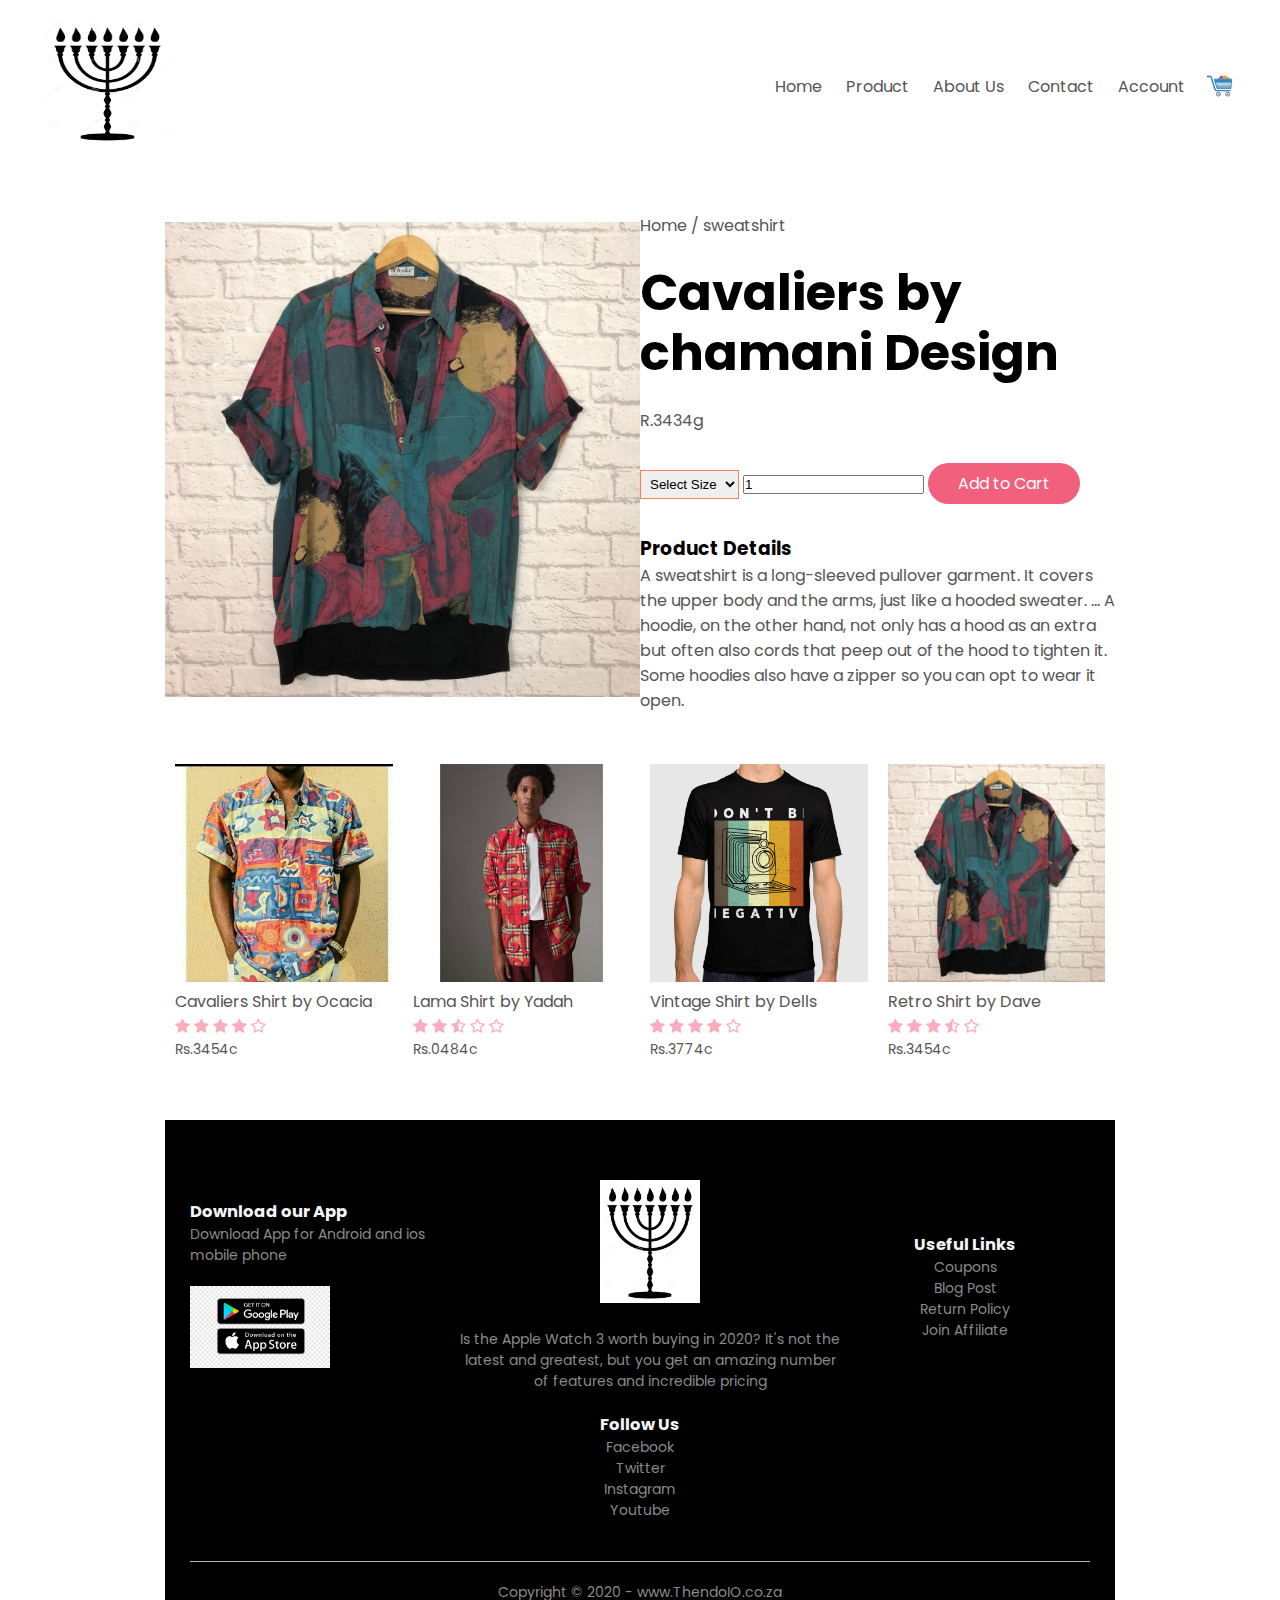
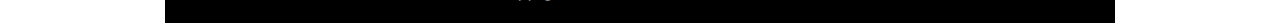
==== product-detail.html @ 04dce434 "product details" ====
<!DOCTYPE html>
<html lang="en">

<head>
    <meta charset="UTF-8">
    <meta name="viewport" content="width=device-width, initial-scale=1.0">
    <link rel="stylesheet" href="./style.css">
    <title>Ecommerce Website</title>
    <link rel="preconnect" href="https://fonts.gstatic.com">
    <link href="https://fonts.googleapis.com/css2?family=Poppins:ital,wght@0,100;1,200&display=swap" rel="stylesheet">
    <link rel="stylesheet" href="https://stackpath.bootstrapcdn.com/font-awesome/4.7.0/css/font-awesome.min.css">
</head>

<body>

    <div class="container">
        <div class="navbar">
            <div class="logo">
                <img src="images/norah.png" width="125px" height="125px" alt="">
            </div>
            <nav>
                <ul id="MenuItems">
                    <li><a href="./index.html">Home</a></li>
                    <li><a href="./product.html">Product</a></li>
                    <li><a href="./product-detail.html">About Us</a></li>
                    <li><a href="">Contact</a></li>
                    <li><a href="">Account</a></li>
                </ul>
            </nav>
            <img src="images/cart.png" width="30px" height="30px" alt="">
            <img src="./logo/menu.png" width="30px" height="30px" class="menu-icon" alt="" onclick="menutoggle()">
        </div>

    </div>



    <div class="small-container single-product">
        <div class="row">
          <div class="col-2">
              <img src="./images/shirt2.jpg" alt="">
          </div>
          <div class="col-2">
              <p>Home / sweatshirt</p>
              <h1>Cavaliers by chamani Design</h1>
              <h4>R.3434g</h4>
              <select >
                  <option>Select Size</option>
                  <option>XXL</option>
                  <option>XL</option>
                  <option>L</option>
                  <option>M</option>
                  <option>S</option>
              </select>
              <input type="number" value="1">
              <a href="" class="btn">Add to Cart</a>
              <h3>Product Details</h3>
              <p>A sweatshirt is a long-sleeved pullover garment. It covers the upper body and the arms, just like a hooded sweater. ... A hoodie, on the other hand, not only has a hood as an extra but often also cords that peep out of the hood to tighten it.
                 Some hoodies also have a zipper so you can opt to wear it open.</p>
          </div>
        </div>
        <div class="row">
            <div class="col-4">
                <img src="images/shirt3.jpeg" alt="">
                <h4>Cavaliers Shirt by Ocacia</h4>
                <div class="rating">
                    <i class="fa fa-star"></i>
                    <i class="fa fa-star"></i>
                    <i class="fa fa-star"></i>
                    <i class="fa fa-star"></i>
                    <i class="fa fa-star-o"></i>
                </div>
                <p>Rs.3454c</p>
            </div>
            <div class="col-4">
                <img src="images/vint1.jpeg" alt="">
                <h4>Lama Shirt by Yadah</h4>
                <div class="rating">
                    <i class="fa fa-star"></i>
                    <i class="fa fa-star"></i>
                    <i class="fa fa-star-half-o"></i>
                    <i class="fa fa-star-o"></i>
                    <i class="fa fa-star-o"></i>
                </div>
                <p>Rs.0484c</p>
            </div>
            <div class="col-4">
                <img src="images/shirt1.jpg" alt="">
                <h4>Vintage Shirt by Dells</h4>
                <div class="rating">
                    <i class="fa fa-star"></i>
                    <i class="fa fa-star"></i>
                    <i class="fa fa-star"></i>
                    <i class="fa fa-star"></i>
                    <i class="fa fa-star-o"></i>
                </div>
                <p>Rs.3774c</p>
            </div>
            <div class="col-4">
                <img src="images/shirt2.jpg" alt="">
                <h4>Retro Shirt by Dave</h4>
                <div class="rating">
                    <i class="fa fa-star"></i>
                    <i class="fa fa-star"></i>
                    <i class="fa fa-star"></i>
                    <i class="fa fa-star-half-o"></i>
                    <i class="fa fa-star-o"></i>
                </div>
                <p>Rs.3454c</p>
            </div>
                    </div>


                    <div class="footer">
                        <div class="container">
                            <div class="row">
                                <div class="footer-col-1">
                                    <h3>Download our App</h3>
                                    <p>Download App for Android and ios mobile phone</p>
                                    <div class="app-logo">
                                        <img src="./logo/app.png" alt="">
                                    </div>
                                </div>
                                <div class="footer-col-2">
                                    <img src="./images/norah.png" alt="">
                                    <p>Is the Apple Watch 3 worth buying in 2020? It's not the latest and greatest,
                                        but you get an amazing number of features and incredible pricing</p>
                                </div>
                                <div class="footer-col-3">
                                    <h3>Useful Links</h3>
                                    <ul>
                                        <li>Coupons</li>
                                        <li>Blog Post</li>
                                        <li>Return Policy</li>
                                        <li>Join Affiliate</li>
                                    </ul>
                                </div>
                                <div class="footer-col-4">
                                    <h3>Follow Us</h3>
                                    <ul>
                                        <li>Facebook</li>
                                        <li>Twitter</li>
                                        <li>Instagram</li>
                                        <li>Youtube</li>
                                    </ul>
                                </div>
                            </div>
                            <hr>
                            <p class="copyright">Copyright &copy; 2020 - www.ThendoIO.co.za</p>
                        </div>
                    </div>

                    <script src="./script.js"></script>

</body>

</html>
---- style.css ----
*{
    margin: 0;
    padding: 0;
    box-sizing: border-box;
}
body{
    font-family: 'Poppins', sans-serif;
}
.navbar{
    display: flex;
    align-items: center;
    padding: 20px;
}
nav{
    flex: 1;
    text-align: right;
}
nav ul{
    display: inline-block;
    list-style: none;
}
nav ul li{
    display: inline-block;
    margin-right: 20px;
}
a{
    text-decoration: none;
    color: #555555;
}
p{
    color: #555555;
}
.container{
    max-width: 1300px;
    margin: auto;
    padding-left: 25px;
    padding-right: 25px;
}
.row{
    display: flex;
    align-items: center;
    flex-wrap: wrap;
    justify-content: space-around;
}
.col-2{
    flex-basis: 50%;
    min-width: 300px;
}
.col-2 img{
    max-width: 100%;
    padding: 50px 0;
}
.col-2 h1{
    font-size: 50px;
    line-height: 60px; 
    margin: 25px 0;
}
.btn{
    display: inline-block;
    background: #f1607d;
    color: white;
    padding: 8px 30px;
    margin: 30px 0;
    border-radius: 30px;
}
.header{
    background: radial-gradient(#ffffff, #faadbd);
}
/* .header .row{
    margin-top: 70px;
} */
.categories{
    margin: 70px 0;
}
.col-3{
    flex-basis: 30%;
    min-width: 250px;
    margin-bottom: 30px;
}
.col-3 img{
    width: 100%;
}
.small-container{
    max-width: 1000px;
    margin: auto;
    padding:0 25px ;
}
.col-4{
    flex-basis: 25%;
    padding: 10px;
    min-width: 200px;
    margin-bottom: 50px;
    transition: transform 0.5s;
}
.col-4 img{
    width: 100%;
}
.title{
    text-align: center;
    margin: 0 auto 80px ;
    position: relative;
    line-height: 60px;
    color: #555555;
}
.title::after{
    content: '';
    background: #faadbd;
    width: 80px;
    height: 5px;
    border-radius: 5px;
    position: absolute;
    bottom: 0;
    left: 50%;
    transform: translateX(-50%);
}
h4{
    color: #555555;
    font-weight: normal;
}
.col-4 p{
    font-size: 14px;
}
.rating .fa{
    color: #faadbd;
}
.col-4:hover{
    transform: translateY(-7px);
}
.offer{
    background: radial-gradient(#ffffff, #faadbd);
    margin-top: 80px;
    padding: 30px 0;
}
.col-2 .offer-img{
    padding: 50px;
}
small{
    color: #555555;
}
.testimonial{
    padding-top: 28px;
}
.testimonial .col-3{
    text-align: center;
    padding: 40px 20px;
    box-shadow: 0 0 20px 0 rgba(0,0 ,0 ,0.1 );
    cursor: pointer;
    transition: transform 0.5s;
}
.testimonial .col-3 img{
    width: 100px;
    margin-top: 20px;
    border-radius: 50%;
}
.testimonial .col-3:hover{
    transform: translateY(-10px);
}
.testimonial .col-3 h3{
    font-weight: 600;
    color: #555555;
    font-size: 18px;
}
.fa.fa-quote-left{
    font-size: 34px;
    color: rgb(230,159 green,159 blue);
}
.col-3 p{
    font-size: 12px;
    margin: 12px 0;
    color: #777777;
}
.col-5 img{
    width: 100px;
    height: 100px;
    cursor: pointer;
    filter: grayscale(100%);
}
.col-5 img:hover{
    filter: grayscale(0);
}
.brands{
    margin: 100px auto;
}
.col-5{
    width: 160px;
}
.footer {
 background: black;
 color: #8a8a8a;
 font-size: 14px;
 padding: 60px 0 20px;
}
.footer p{
    color: #8a8a8a;
}
.footer h3{
    color: whitesmoke;
}
.footer-col-1,.footer-col-2,.footer-col-3,.footer-col-4{
    min-width: 250px;
    margin-bottom: 20px;
}
.footer-col-1{
    flex-basis: 30%;
}
.footer-col-2{
    flex: 1;
    text-align: center;
}
.footer-col-2 img{
    width: 100px;
    margin-bottom: 20px;
}
.footer-col-3,.footer-col-4{
    flex-basis: 12%;
    text-align: center;
}
ul{
    list-style: none;
}
.app-logo{
    margin-top: 20px;
}
.app-logo img{
    width: 140px;
}
.footer hr{
    border: none;
    background: #b5b5b5;
    height: 1px;
    margin: 20px 0;
}
.copyright{
    text-align: center;
}
.menu-icon{
    margin-left: 20px;
    display: none;
}
 /* product page */
 .row-2{
     justify-content: space-between;
     margin: 100px auto 50px;
 }
 select{
     border: 1px solid coral;
     padding: 5px;
 }
 select:focus{
     outline: none;
 }

.page-btn{
    margin: 0 auto 80px;
}
.page-btn span{
    display: inline-block;
    border: 1px solid #faadbd;
    margin-left: 10px;
    width: 40px;
    height: 40px;
    text-align: center;
    line-height: 40px;
    cursor: pointer;
}
.page-btn span:hover{
    color: whitesmoke;
    background: #f1607d;
}

@media only screen and (max-width:800px){
    nav ul{
        position: absolute;
        top: 70px;
        left: 0;
        background: #333333;
        opacity: 0.8;
        width: 100%;
        overflow: hidden;
        transition: max-height 0.6s;
    }
    nav ul li{
        display: block;
        margin-bottom: 10px;
        margin-right: 50px;
        margin-top: 10px;
    }
    nav ul li a{
        color: whitesmoke;
    }
    .menu-icon{
        display: block;
        cursor: pointer;
    }
}

@media only screen and (max-width:600px){
    .row{
        text-align: center;
    }
    .col-2, .col-3, .col-4{
        flex-basis: 100%;
    }
}
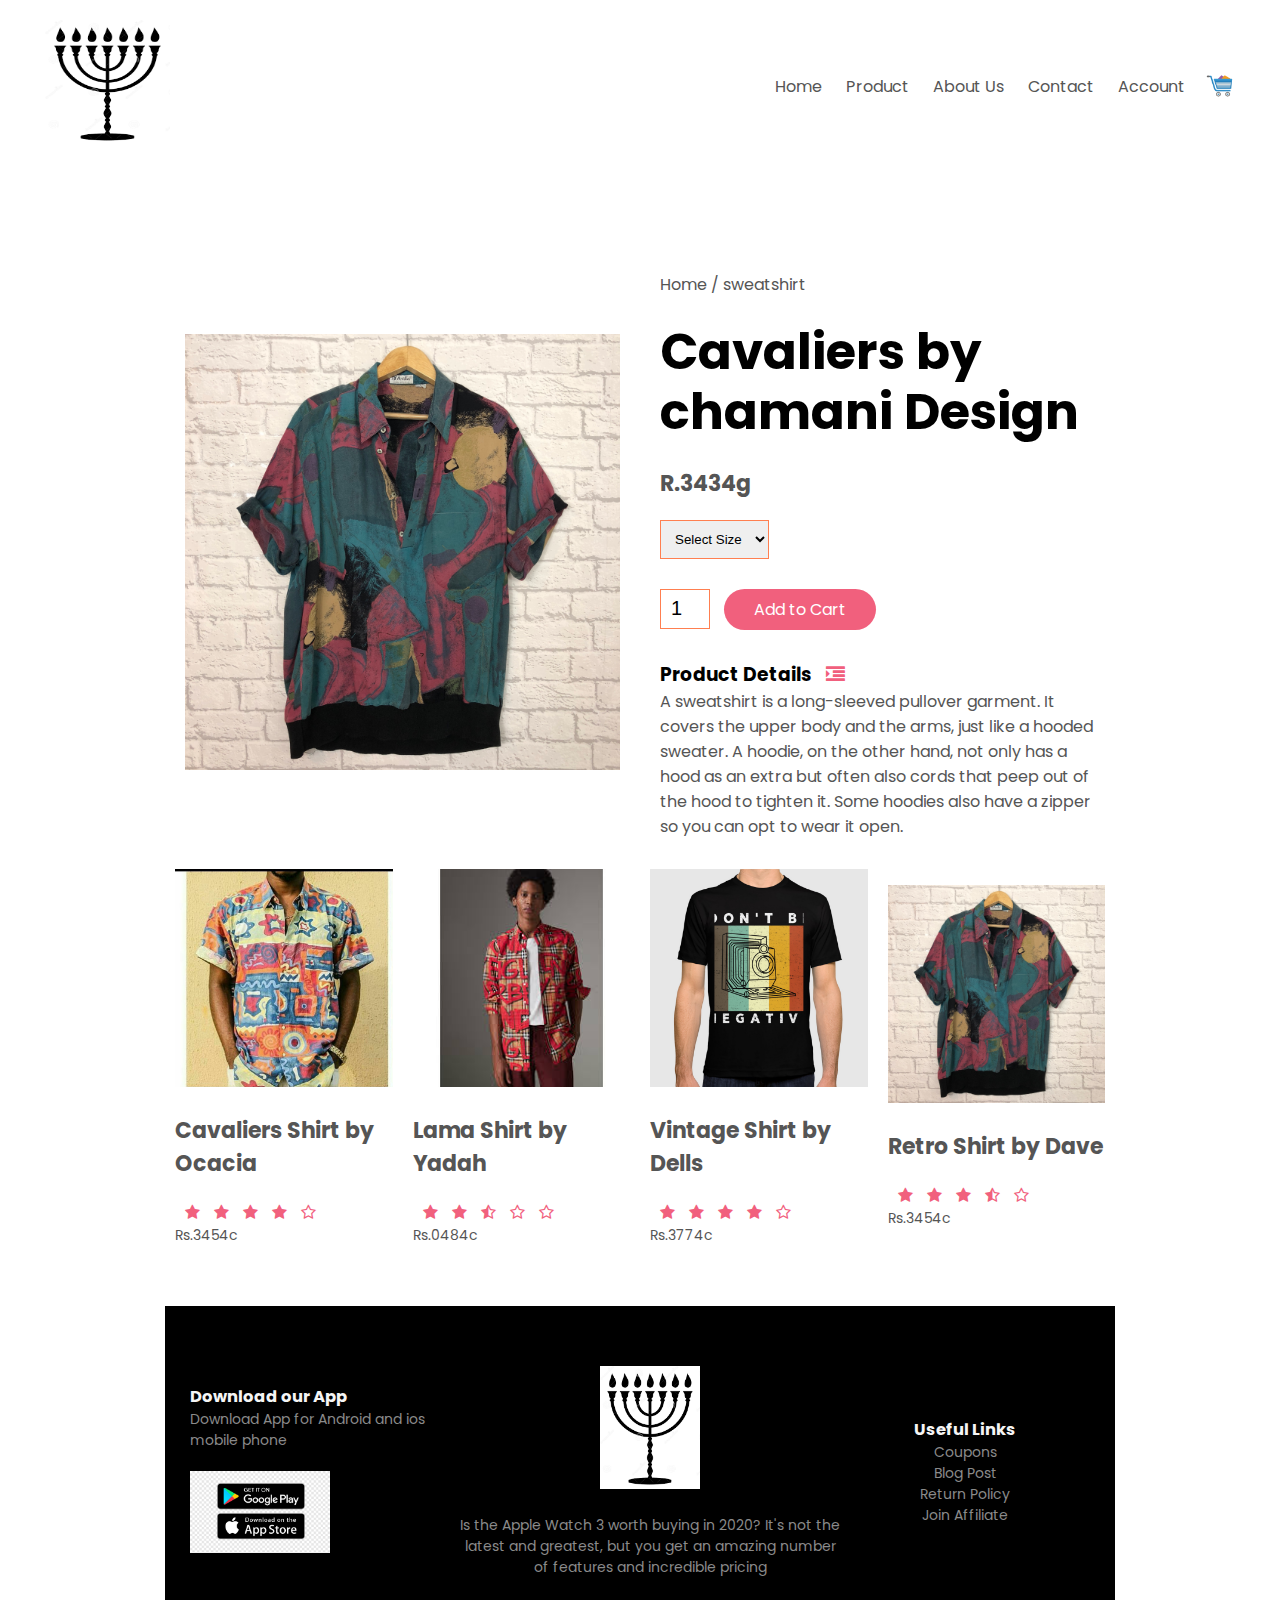
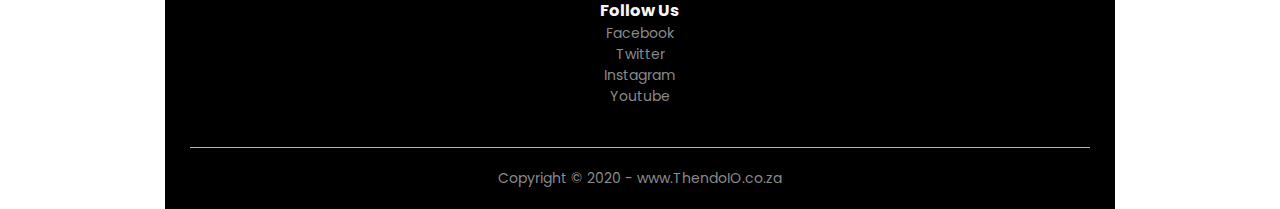
==== commit 125ffb79: "styling product detail" ====
--- a/product-detail.html
+++ b/product-detail.html
@@ -38,7 +38,7 @@
     <div class="small-container single-product">
         <div class="row">
           <div class="col-2">
-              <img src="./images/shirt2.jpg" alt="">
+              <img src="./images/shirt2.jpg" alt="" width="100%">
           </div>
           <div class="col-2">
               <p>Home / sweatshirt</p>
@@ -54,8 +54,8 @@
               </select>
               <input type="number" value="1">
               <a href="" class="btn">Add to Cart</a>
-              <h3>Product Details</h3>
-              <p>A sweatshirt is a long-sleeved pullover garment. It covers the upper body and the arms, just like a hooded sweater. ... A hoodie, on the other hand, not only has a hood as an extra but often also cords that peep out of the hood to tighten it.
+              <h3>Product Details <i class="fa fa-indent"></i> </h3>
+              <p>A sweatshirt is a long-sleeved pullover garment. It covers the upper body and the arms, just like a hooded sweater. A hoodie, on the other hand, not only has a hood as an extra but often also cords that peep out of the hood to tighten it.
                  Some hoodies also have a zipper so you can opt to wear it open.</p>
           </div>
         </div>
--- a/style.css
+++ b/style.css
@@ -268,6 +268,52 @@
     background: #f1607d;
 }
 
+.single-product{
+    margin-top: 80px;
+}
+.single-product .col-2 img{
+    padding: 0;
+}
+.single-product .col-2{
+    padding: 20px;
+}
+.single-product h4{
+    margin: 20px 0;
+    font-size: 22px;
+    font-weight: bold;
+}
+.single-product select{
+    display: block;
+    padding: 10px;
+    margin-top: 20px;
+}
+.single-product input{
+    width: 50px;
+    height: 40px;
+    padding-left: 10px;
+    font-size: 20px;
+    margin-right: 10px;
+    border: 1px solid coral;
+}
+input:focus{
+    outline: none;
+}
+.single-product .fa{
+    color: #f1607d;
+    margin-left: 10px;
+}
+
+/* media query */
+
+@media only screen and (max-width:600px){
+    .row{
+        text-align: center;
+    }
+    .col-2, .col-3, .col-4{
+        flex-basis: 100%;
+    }
+}
+
 @media only screen and (max-width:800px){
     nav ul{
         position: absolute;
@@ -294,11 +340,3 @@
     }
 }
 
-@media only screen and (max-width:600px){
-    .row{
-        text-align: center;
-    }
-    .col-2, .col-3, .col-4{
-        flex-basis: 100%;
-    }
-}